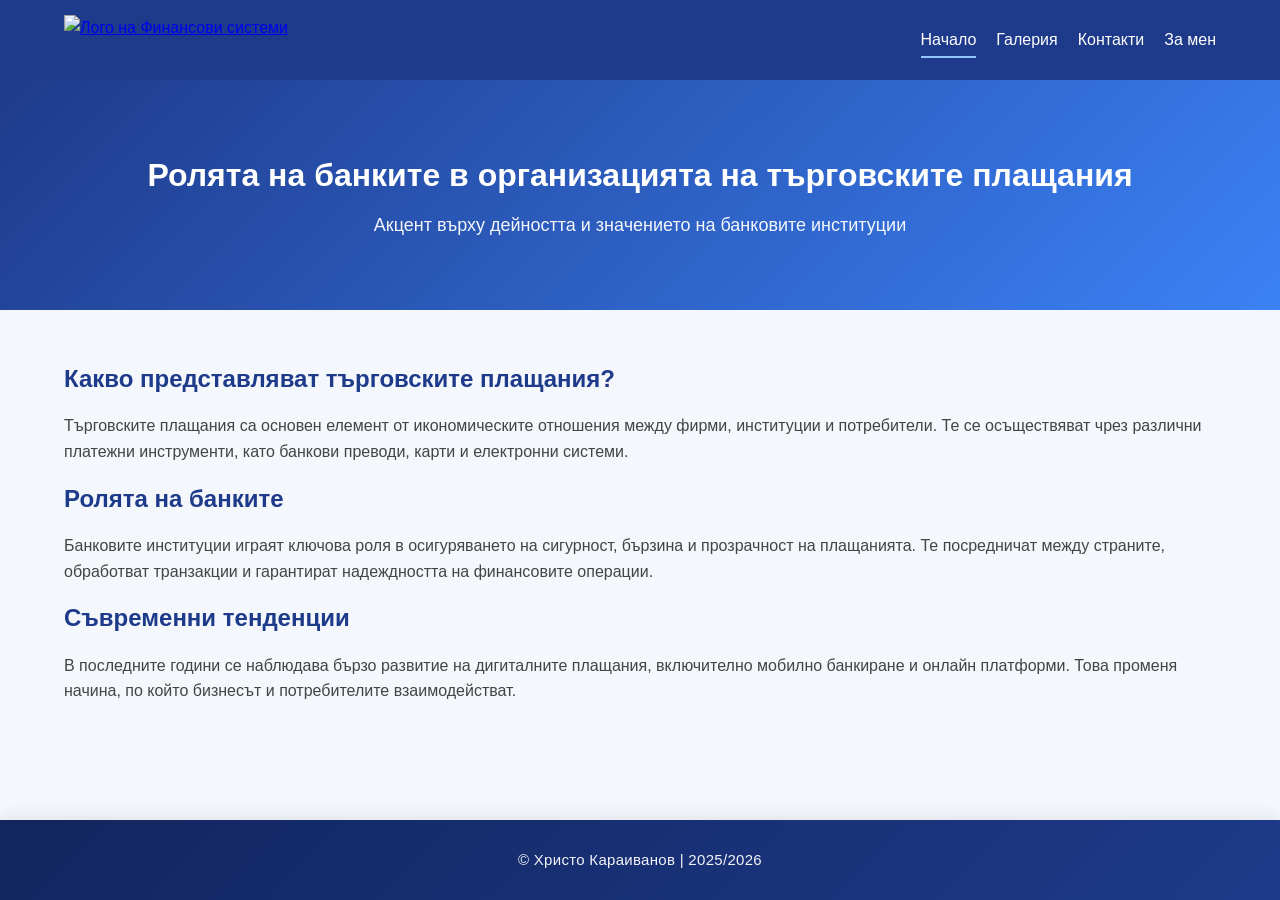
==== index.html @ 31cdafc3 "Add files via upload" ====
<!DOCTYPE html>
<html lang="bg">
<head>
    <meta charset="UTF-8">
    <meta name="viewport" content="width=device-width, initial-scale=1.0">
    <title>Банките в организацията на търговските плащания</title>
    <link rel="stylesheet" href="style.css">
</head>
<body>

<header class="main-header">
    <div class="container header-flex">
        <a href="index.html" class="logo">
            <img src="logo.JFIF " alt="Лого на Финансови системи">
        </a>

        <nav aria-label="Основна навигация">
            <ul class="nav-links">
                <li><a href="index.html" class="nav-btn active">Начало</a></li>
                <li><a href="grafiki.html" class="nav-btn">Галерия</a></li>
                <li><a href="kontakti.html" class="nav-btn">Контакти</a></li>
                <li><a href="aboutme.html" class="nav-btn">За мен</a></li>
            </ul>
        </nav>
    </div>
</header>

<main>
    <section class="hero-section">
        <div class="hero-text">
            <h1>Ролята на банките в организацията на търговските плащания</h1>
            <p>Акцент върху дейността и значението на банковите институции</p>
        </div>
    </section>

    <section class="content container">
        <h2>Какво представляват търговските плащания?</h2>
        <p>Търговските плащания са основен елемент от икономическите отношения между фирми, институции и потребители. Те се осъществяват чрез различни платежни инструменти, като банкови преводи, карти и електронни системи.</p>

        <h2>Ролята на банките</h2>
        <p>Банковите институции играят ключова роля в осигуряването на сигурност, бързина и прозрачност на плащанията. Те посредничат между страните, обработват транзакции и гарантират надеждността на финансовите операции.</p>

        <h2>Съвременни тенденции</h2>
        <p>В последните години се наблюдава бързо развитие на дигиталните плащания, включително мобилно банкиране и онлайн платформи. Това променя начина, по който бизнесът и потребителите взаимодействат.</p>
    </section>
</main>

<footer class="footer">
    <div class="container">
        <p>&copy; Христо Караиванов | 2025/2026</p>
    </div>
</footer>

</body>
</html>
---- style.css ----
* {
    margin: 0;
    padding: 0;
    box-sizing: border-box;
}

html,
body {
    height: 100%;
}

body {
    font-family: 'Montserrat', sans-serif;
    background: #f4f7fb;
    color: #222;
    line-height: 1.6;
    display: flex;
    flex-direction: column;
}

main {
    flex: 1;
}

.container {
    width: 90%;
    max-width: 1200px;
    margin: 0 auto;
}

.main-header,
.navbar {
    background: #1e3a8a;
    color: white;
    padding: 15px 0;
    box-shadow: 0 2px 10px rgba(0, 0, 0, 0.08);
}

.header-flex,
.navbar .container {
    display: flex;
    justify-content: space-between;
    align-items: center;
    flex-wrap: wrap;
    gap: 15px;
}

.logo img,
.logo-img {
    height: 50px;
    display: block;
}

.menu,
.nav-links {
    list-style: none;
    display: flex;
    gap: 20px;
    align-items: center;
}

.menu a,
.nav-links a {
    color: white;
    text-decoration: none;
    font-weight: 500;
    padding: 8px 0;
    transition: color 0.3s ease;
}

.menu a:hover,
.nav-links a:hover {
    color: #93c5fd;
}

.active {
    border-bottom: 2px solid #93c5fd;
}

.hero-section,
.page-header {
    background: linear-gradient(135deg, #1e3a8a, #3b82f6);
    color: white;
    text-align: center;
    padding: 70px 20px;
}

.hero-text h1,
.page-header h1 {
    font-size: 32px;
    margin-bottom: 10px;
}

.hero-text p,
.page-header p {
    font-size: 18px;
    opacity: 0.95;
}

.content {
    padding: 50px 0;
}

.content h2,
.content h3,
.page-title {
    color: #1e3a8a;
    margin-bottom: 15px;
}

.content p {
    margin-bottom: 15px;
    color: #444;
}

.gallery-section {
    padding: 40px 20px;
    width: 100%;
}

.page-title {
    text-align: center;
    font-size: 2.5rem;
    color: #1e3a8a;
    margin-bottom: 35px;
    text-transform: uppercase;
    letter-spacing: 2px;
    font-weight: 700;
}

.gallery-grid {
    display: grid;
    grid-template-columns: repeat(2, minmax(0, 1fr));
    gap: 24px;
    width: 100%;
    max-width: 1100px;
    margin: 0 auto;
    align-items: start;
}

.gallery-item {
    width: 100%;
    overflow: hidden;
    border-radius: 16px;
    box-shadow: 0 8px 24px rgba(0, 0, 0, 0.08);
    transition: transform 0.3s ease, box-shadow 0.3s ease;
    background: white;
    padding: 10px;
}

.gallery-item img {
    width: 100%;
    height: 280px;
    object-fit: contain;
    background: #fff;
}
.gallery-item.wide {
    grid-column: span 2;
}

.gallery-item:hover {
    transform: translateY(-4px);
    box-shadow: 0 12px 28px rgba(0, 0, 0, 0.12);
}

.contact-wrapper {
    display: flex;
    flex-wrap: wrap;
    gap: 40px;
    margin-top: 30px;
    align-items: flex-start;
    background: white;
    padding: 30px;
    border-radius: 18px;
    box-shadow: 0 8px 24px rgba(0, 0, 0, 0.06);
}

.contact-form,
.social-section {
    flex: 1;
    min-width: 280px;
}

.contact-form .form-group {
    margin-bottom: 18px;
}

.contact-form label {
    display: block;
    font-weight: 600;
    margin-bottom: 6px;
    color: #1e3a8a;
}

.contact-form input,
.contact-form textarea {
    width: 100%;
    padding: 12px 14px;
    border: 1px solid #d1d5db;
    border-radius: 10px;
    font-family: inherit;
    font-size: 14px;
    background: #f9fbff;
    transition: border-color 0.3s ease, box-shadow 0.3s ease;
}

.contact-form input:focus,
.contact-form textarea:focus {
    outline: none;
    border-color: #3b82f6;
    box-shadow: 0 0 0 3px rgba(59, 130, 246, 0.15);
}

.contact-form textarea {
    min-height: 140px;
    resize: vertical;
}

.submit-btn {
    background: linear-gradient(135deg, #1e3a8a, #3b82f6);
    color: white;
    border: none;
    padding: 12px 25px;
    font-size: 16px;
    cursor: pointer;
    border-radius: 10px;
    transition: transform 0.3s ease, box-shadow 0.3s ease;
    font-weight: 600;
}

.submit-btn:hover {
    transform: translateY(-2px);
    box-shadow: 0 8px 18px rgba(30, 58, 138, 0.2);
}

.social-section {
    padding: 10px 0;
}

.social-section h3 {
    color: #1e3a8a;
    margin-bottom: 12px;
}

.social-section p {
    color: #555;
    margin-bottom: 18px;
}

.social-icons {
    display: flex;
    gap: 15px;
    margin-top: 10px;
    flex-wrap: wrap;
}

.social-link {
    text-decoration: none;
    color: white;
    font-weight: 600;
    padding: 10px 16px;
    border-radius: 999px;
    transition: transform 0.3s ease, opacity 0.3s ease;
}

.social-link:hover {
    transform: translateY(-2px);
    opacity: 0.92;
}

.facebook {
    background: #1877f2;
}

.instagram {
    background: linear-gradient(45deg, #f09433, #e6683c, #dc2743, #cc2366, #bc1888);
}

.twitter {
    background: #1da1f2;
}

.about-grid {
    display: grid;
    grid-template-columns: 1fr 1fr;
    gap: 30px;
    align-items: center;
}

.about-image img {
    width: 100%;
    display: block;
    border-radius: 14px;
    box-shadow: 0 8px 20px rgba(0, 0, 0, 0.08);
}

.footer {
    background: linear-gradient(135deg, #12255e, #1e3a8a);
    color: white;
    text-align: center;
    padding: 28px 20px;
    margin-top: 50px;
    box-shadow: 0 -4px 16px rgba(0, 0, 0, 0.08);
}

.footer p {
    margin: 0;
    font-size: 15px;
    letter-spacing: 0.3px;
    opacity: 0.95;
}

.footer a {
    color: #bfdbfe;
    text-decoration: none;
    transition: color 0.3s ease;
}

.footer a:hover {
    color: white;
}

@media (max-width: 1024px) {
    .about-grid,
    .gallery-grid {
        grid-template-columns: 1fr;
    }
}

@media (max-width: 768px) {
    .header-flex,
    .navbar .container {
        flex-direction: column;
        align-items: center;
        gap: 10px;
    }

    .menu,
    .nav-links {
        flex-direction: column;
        align-items: center;
        gap: 10px;
    }

    .hero-text h1,
    .page-header h1 {
        font-size: 26px;
    }

    .hero-text p,
    .page-header p {
        font-size: 16px;
    }

    .contact-wrapper {
        flex-direction: column;
        padding: 22px;
    }

    .page-title {
        font-size: 2rem;
    }

    .footer {
        padding: 22px 15px;
    }
}
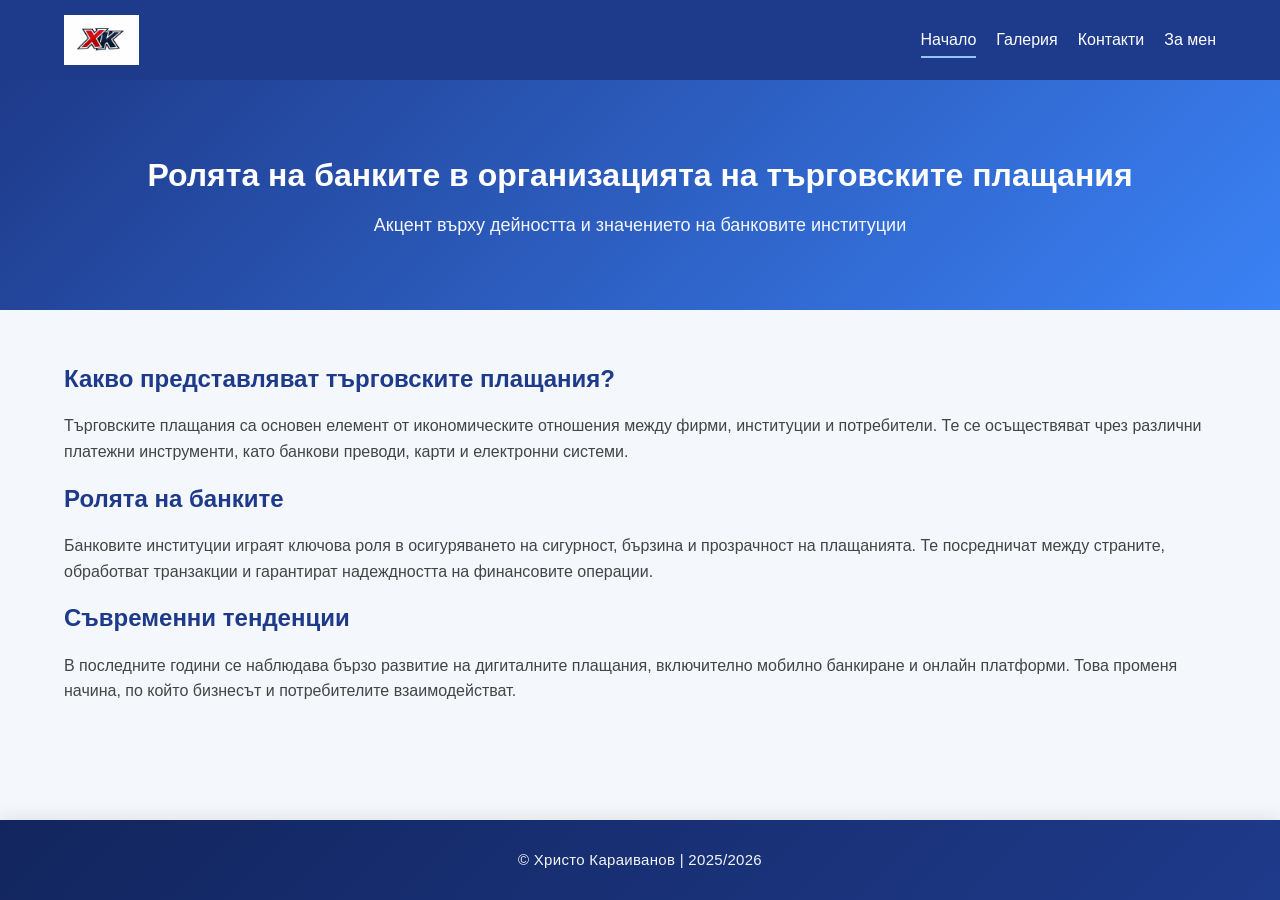
==== commit 124fcafa: "Update index.html" ====
--- a/index.html
+++ b/index.html
@@ -11,7 +11,7 @@
 <header class="main-header">
     <div class="container header-flex">
         <a href="index.html" class="logo">
-            <img src="logo.JFIF " alt="Лого на Финансови системи">
+            <img src="logo.jpeg " alt="Лого на Финансови системи">
         </a>
 
         <nav aria-label="Основна навигация">
@@ -52,4 +52,4 @@
 </footer>
 
 </body>
-</html>+</html>
